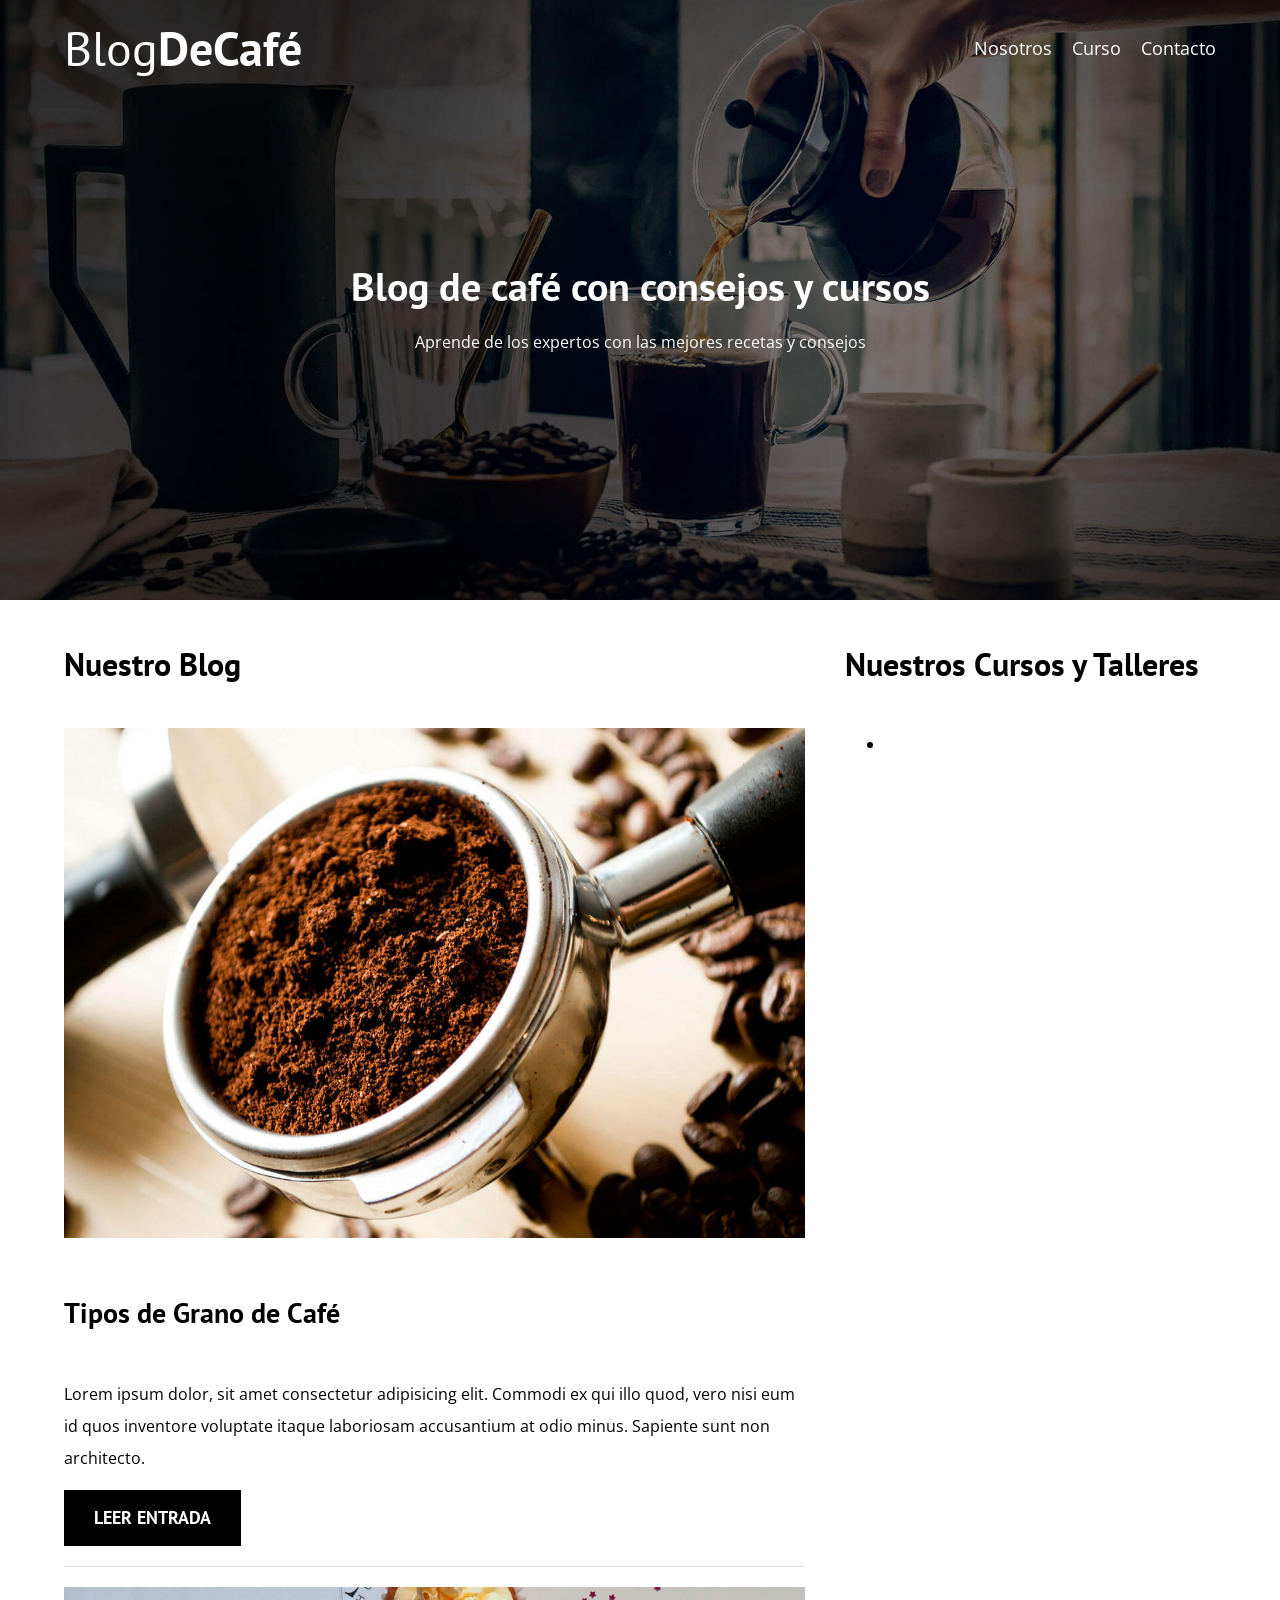
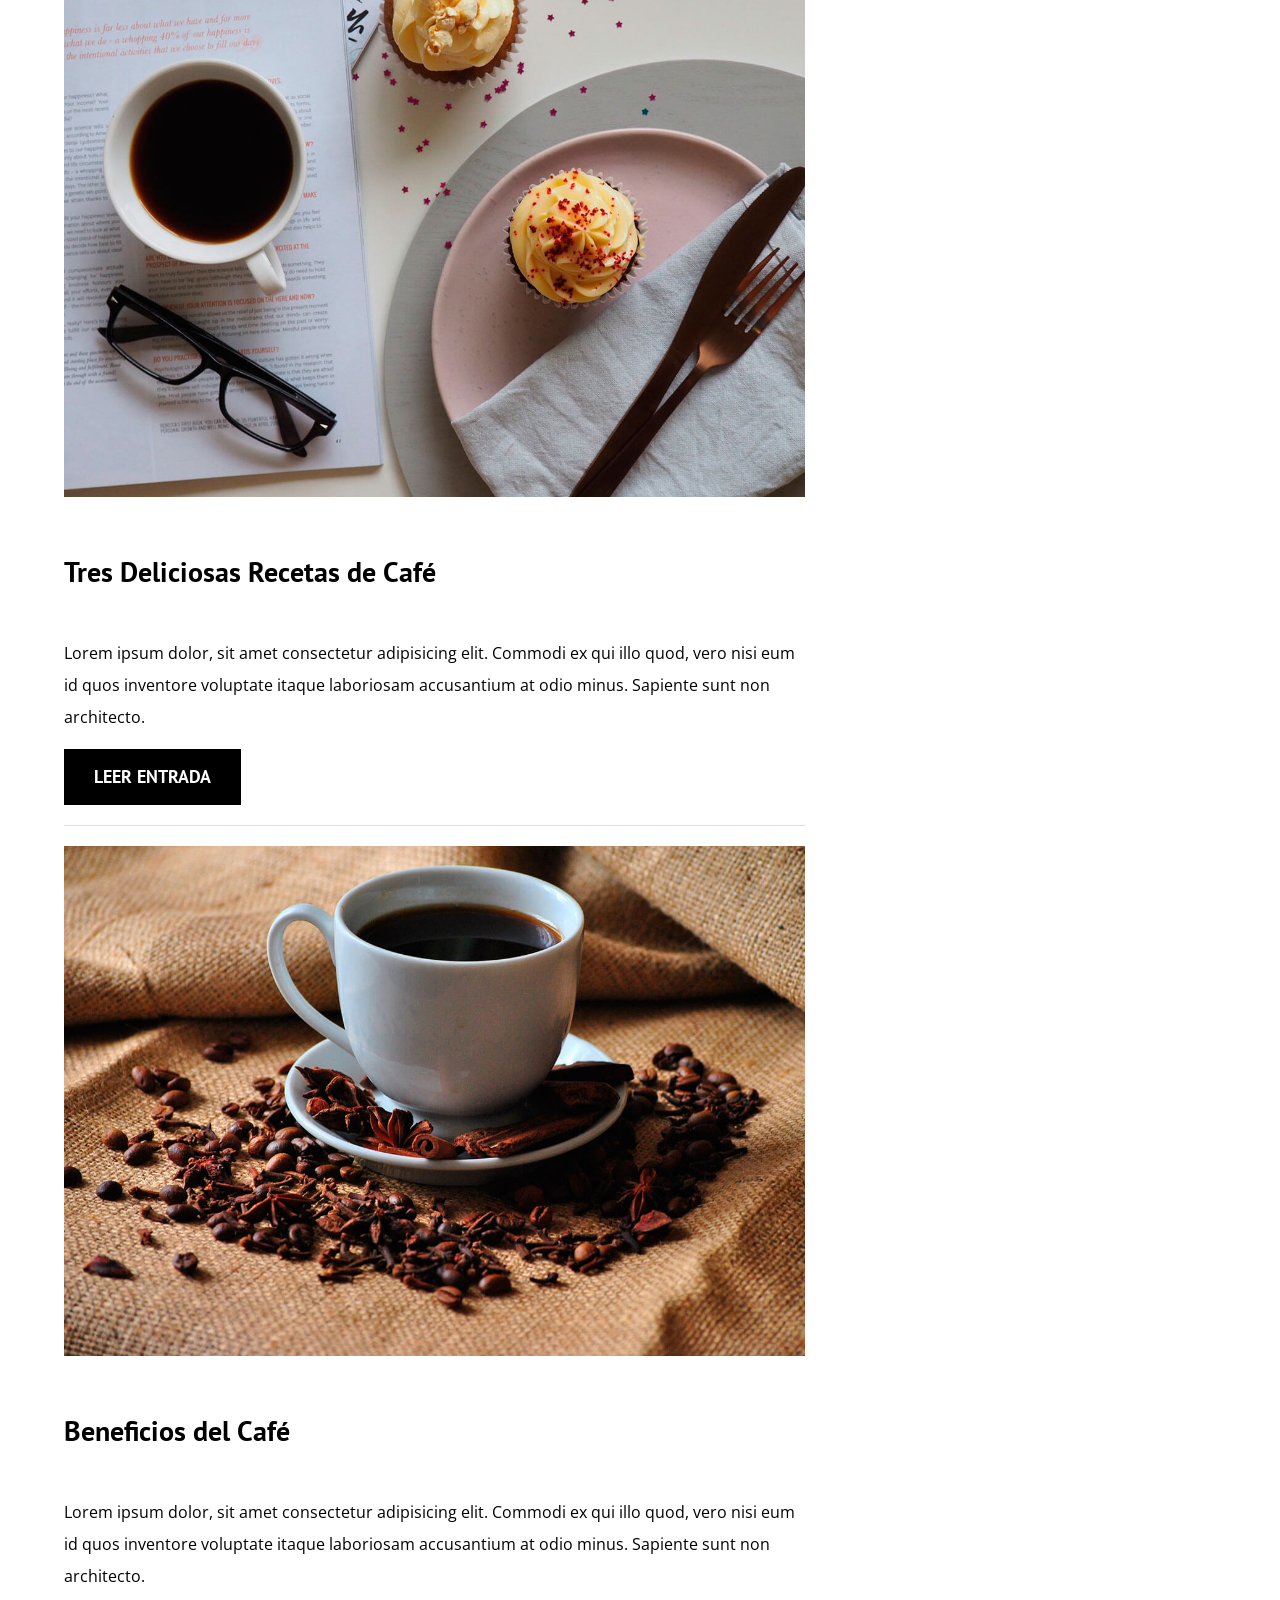
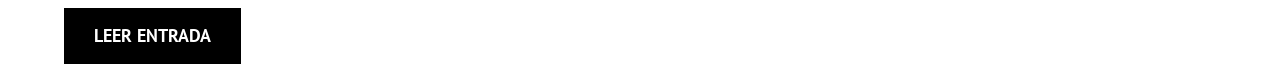
==== blogdecafe/index.html @ ea282d3c "4/11/2026 Primer commit: Proyectos inciales del curso Desarrollo Web" ====
<!DOCTYPE html>
<html lang="en">
<head>
    <meta charset="UTF-8">
    <meta name="viewport" content="width=device-width, initial-scale=1.0">
    <link rel="stylesheet" href="css/normalize.css">
    <link rel="stylesheet" href="css/style.css">
    <link rel="preconnect" href="https://fonts.googleapis.com">
    <link rel="preconnect" href="https://fonts.gstatic.com" crossorigin>
    <link href="https://fonts.googleapis.com/css2?family=Open+Sans:ital,wght@0,300..800;1,300..800&family=PT+Sans:ital,wght@0,400;0,700;1,400;1,700&display=swap" rel="stylesheet">
    <title>Blog de Café</title>
</head>
<body>

    <header class="header">

        <div class="contenedor">
            <div class="barra">
                <a href="index.html" class="logo">
                    <h1 class="logo__nombre no-margin centrar-texto">Blog<span class="logo__bold">DeCafé</span></h1>
                </a>
                
                <nav class="navegacion">
                    <a href="nostros.html" class="navegacion__enlace">Nosotros</a>
                    <a href="cursos.html" class="navegacion__enlace">Curso</a>
                    <a href="contacto.html" class="navegacion__enlace">Contacto</a>
                </nav>
            </div>

        </div>

        <div class="header_texto">
            <h2 class="no-margin">Blog de café con consejos y cursos</h2>
            <p class="no-margin">Aprende de los expertos con las mejores recetas y consejos </p>
        </div>
    </header>

    <div class="contenedor contenido-principal">
        <main class="blog">
            <h3>Nuestro Blog</h3>
            
            <article class="entrada">
                <div class="entrada__imagen">
                    <img src="img/blog1.jpg" alt="entrada1">
                </div>

                <div class="entrada__contenido">
                    <h4>Tipos de Grano de Café</h4>
                    <p>Lorem ipsum dolor, sit amet consectetur adipisicing elit. Commodi ex qui illo quod, vero nisi eum id quos inventore voluptate itaque laboriosam accusantium at odio minus. Sapiente sunt non architecto.</p>
                    <a href="entrada.html" class="boton boton--primario">Leer Entrada</a>
                </div>
            </article>
            
            <article class="entrada">
                <div class="entrada__imagen">
                    <img src="img/blog2.jpg" alt="entrada1">
                </div>

                <div class="entrada__contenido">
                    <h4>Tres Deliciosas Recetas de Café</h4>
                    <p>Lorem ipsum dolor, sit amet consectetur adipisicing elit. Commodi ex qui illo quod, vero nisi eum id quos inventore voluptate itaque laboriosam accusantium at odio minus. Sapiente sunt non architecto.</p>
                    <a href="entrada.html" class="boton boton--primario">Leer Entrada</a>
                </div>
            </article>
            
            <article class="entrada">
                <div class="entrada__imagen">
                    <img src="img/blog3.jpg" alt="entrada1">
                </div>

                <div class="entrada__contenido">
                    <h4>Beneficios del Café</h4>
                    <p>Lorem ipsum dolor, sit amet consectetur adipisicing elit. Commodi ex qui illo quod, vero nisi eum id quos inventore voluptate itaque laboriosam accusantium at odio minus. Sapiente sunt non architecto.</p>
                    <a href="entrada.html" class="boton boton--primario">Leer Entrada</a>
                </div>
            </article>
        </main>
        <aside class="sidebar">
            <h3>Nuestros Cursos y Talleres</h3>

            <ul class="cursos">
                <li class="widget-curso"></li>
            </ul>
        </aside>
    </div>
    
</body>
</html>
---- blogdecafe/css/style.css ----
/****** VARIABLES **********/
:root{
    --fuenteHeading: 'PT Sans', sans-serif;
    --fuenteParrafos: 'Open Sans', sans-serif;

    --primario: #784D3C;
    --gris: #e1e1e1;
    --blanco: #FFF;
    --negro: #000;
}
html{
    box-sizing: border-box;
    font-size: 62.5%; /* 1 rem = 10 px*/
}
*, *:before, *:after{
    box-sizing: inherit;
}
body{
   font-family: var(--fuenteParrafos);
   font-size: 1.6rem; 
   line-height: 2;
}

/****** Globales ********/
.contenedor{
    max-width: 120rem;
    width: 90%;
    margin: 0 auto;
}
a{
    text-decoration: none;
}
h1,h2,h3,h4{
    font-family: var(--fuenteHeading);
}
h1{
    font-size: 4.8rem;
}
h2{
    font-size: 4rem;
}
h3{
    font-size: 3.2rem;
}
h4{
    font-size: 2.8rem;
}
img{
    max-width: 100%;
}

/*** Utilidades ****/
.no-margin{
    margin: 0;
}

.no-padding{
    padding: 0;
}
.centrar-texto{
    text-align: center;
}

/** Header **/
.header{
    background-image: url(../img/banner.jpg);
    height: 60rem;
    background-size: cover;
    background-repeat: no-repeat;
    background-position: center center;
}

.header_texto{
    text-align: center;
    color: var(--blanco);
    margin-top: 5rem;
}

@media(min-width:768px){
    .header_texto{
        margin-top: 15rem;
    }
}

@media(min-width:768px){

    .barra{
        display: flex;
        justify-content: space-between;
        align-items: center;
    }
}

.logo{
    color: var(--blanco);
}
.logo__nombre{
    font-weight: 400;
}
.logo__bold{
    font-weight: 700;
}

@media(min-width:768px){
    .navegacion{
        display: flex;
        gap: 2rem;
    }
}

.navegacion__enlace{
    display: block;
    text-align: center;
    font-size: 1.8rem;
    color: var(--blanco);
}

@media(min-width:768px){
    .contenido-principal{
        display: grid;
        grid-template-columns: 2fr 1fr;
        gap: 4rem;
    }
}

.entrada{
    border-bottom: 1px solid var(--gris);
    margin-bottom: 2rem;
}

.entrada:last-of-type{
    border: none;
    margin-bottom: 0;
}

.boton{
    display: block;
    font-family: var(--fuenteHeading);
    color: var(--blanco);
    text-align: center;
    padding: 1rem 3rem;
    font-size: 1.8rem;
    text-transform: uppercase;
    font-weight: 700;
    margin-bottom: 2rem;
}

@media(min-width:768px){
    .boton{
        display: inline-block;
    }
}

.boton--primario{
    background-color: var(--negro);
    
}
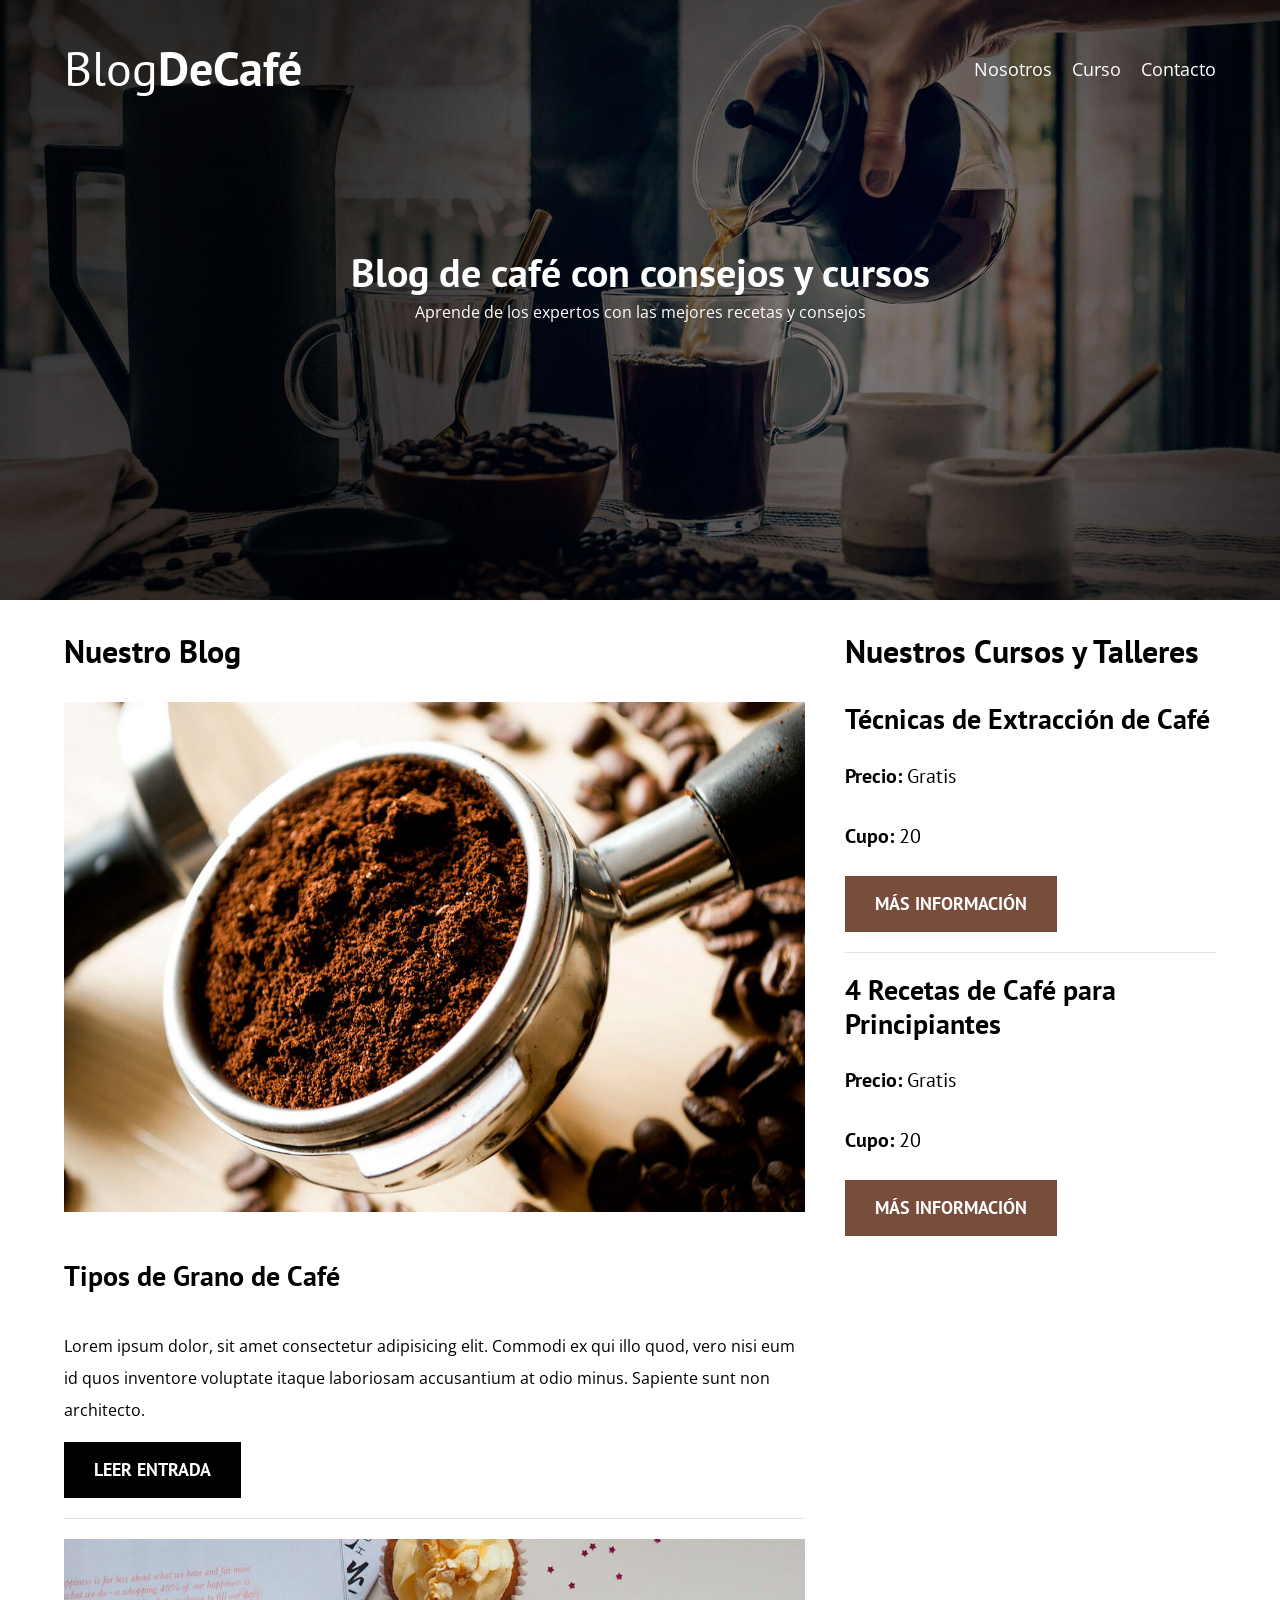
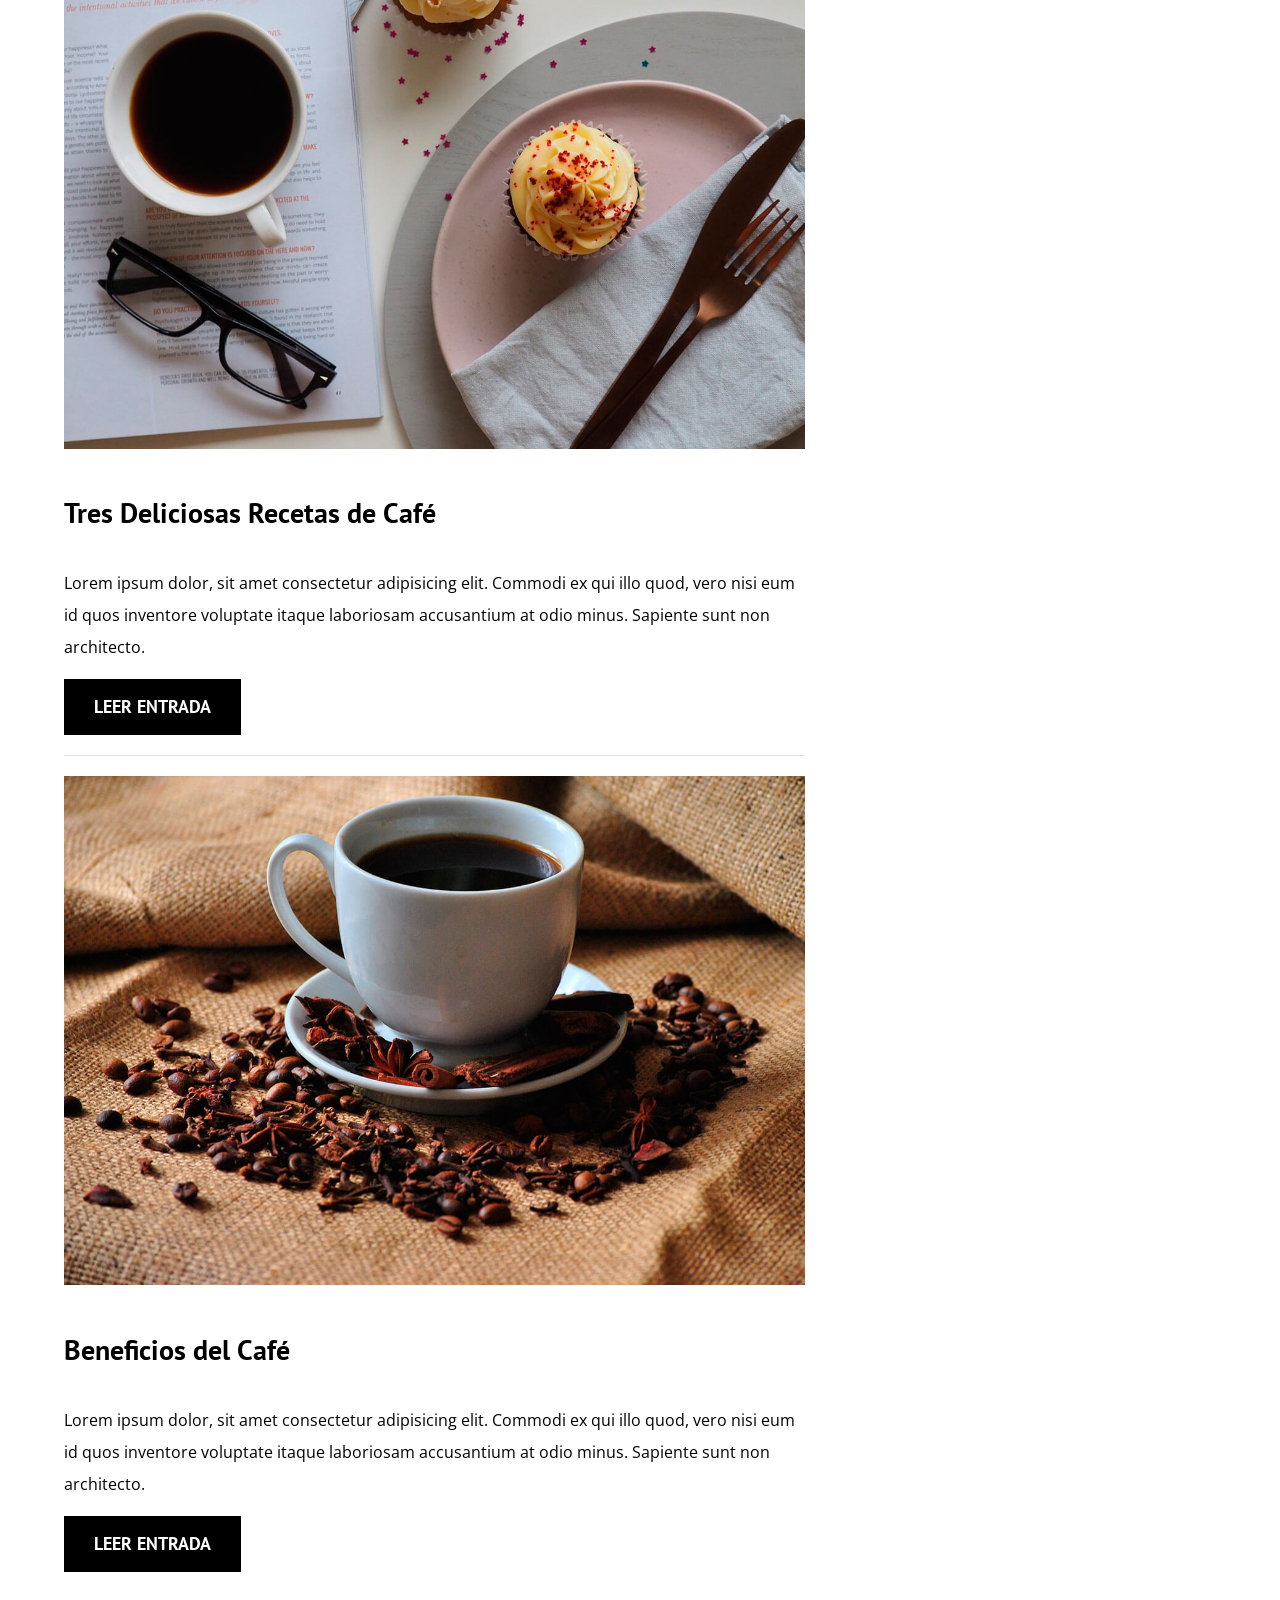
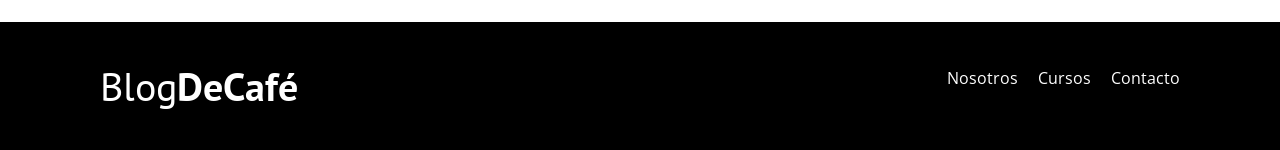
==== commit e11f43fb: "10-11-226: se agrega paginas de cursos, nosotros, entradas, se agrega estilos css" ====
--- a/blogdecafe/index.html
+++ b/blogdecafe/index.html
@@ -21,7 +21,7 @@
                 </a>
                 
                 <nav class="navegacion">
-                    <a href="nostros.html" class="navegacion__enlace">Nosotros</a>
+                    <a href="nosotros.html" class="navegacion__enlace">Nosotros</a>
                     <a href="cursos.html" class="navegacion__enlace">Curso</a>
                     <a href="contacto.html" class="navegacion__enlace">Contacto</a>
                 </nav>
@@ -78,11 +78,49 @@
         <aside class="sidebar">
             <h3>Nuestros Cursos y Talleres</h3>
 
-            <ul class="cursos">
-                <li class="widget-curso"></li>
+            <ul class="cursos no-padding">
+                <li class="widget-curso">
+                    <h4 class="no-margin">Técnicas de Extracción de Café</h4>
+                    <p class="widget-curso__label">Precio:
+                        <span class="widget-curso__info">Gratis</span>
+                    </p>
+                    <p class="widget-curso__label">Cupo:
+                        <span class="widget-curso__info">20</span>
+                    </p>
+                    <a href="entrada.html" class="boton boton--secundario">Más Información</a>
+                </li>
+
+                <li class="widget-curso">
+                    <h4 class="no-margin">4 Recetas de Café para Principiantes</h4>
+                    <p class="widget-curso__label">Precio:
+                        <span class="widget-curso__info">Gratis</span>
+                    </p>
+                    <p class="widget-curso__label">Cupo:
+                        <span class="widget-curso__info">20</span>
+                    </p>
+                    <a href="entrada.html" class="boton boton--secundario">Más Información</a>
+                </li>
             </ul>
         </aside>
     </div>
+
+    <footer class="footer">
+        <div class="contenedor">
+            <div class="barra-footer">
+                
+                    <a href="index.html" class="logo-footer">
+                        <h2 class="logo-footer__nombre no-margin centrar-texto">Blog<span class="logo-footer__bold">DeCafé</span></h2>
+                    </a>
+                
+
+                <div class="navegacion-footer">
+                    <a href="nosotros.html" class="navegacion-footer__enlace">Nosotros</a>
+                    <a href="cursos.html" class="navegacion-footer__enlace">Cursos</a>
+                    <a href="contacto.html" class="navegacion-footer__enlace">Contacto</a>
+                </div>
+            </div>
+        </div>
+    </footer>
     
 </body>
 </html>
--- a/blogdecafe/css/style.css
+++ b/blogdecafe/css/style.css
@@ -32,6 +32,7 @@
 }
 h1,h2,h3,h4{
     font-family: var(--fuenteHeading);
+    line-height: 1.2;
 }
 h1{
     font-size: 4.8rem;
@@ -88,6 +89,7 @@
         display: flex;
         justify-content: space-between;
         align-items: center;
+        padding-top: 4rem;
     }
 }
 
@@ -156,5 +158,121 @@
     
 }
 
-
-
+.boton--secundario{
+    background-color: var(--primario);
+}
+
+.cursos{
+    list-style: none;
+}
+
+.widget-curso{
+    border-bottom: 1px solid var(--gris);
+    margin-bottom: 2rem;
+}
+
+.widget-curso:last-of-type{
+    border-bottom: 0;
+    margin-bottom: 0;
+}
+
+.widget-curso__label{
+    font-family: var(--fuenteHeading);
+    font-weight: 700;
+}
+
+.widget-curso__info{
+    font-weight: 400;
+}
+
+.widget-curso__label,
+.widget-curso__info{
+    font-size: 2rem;
+}
+
+/** FOOTER **/
+.footer{
+    background-color: var(--negro);
+    padding: 4rem;
+    margin-top: 3rem;
+}
+
+.logo-footer{
+    color: var(--blanco);
+}
+
+.logo-footer__nombre{
+    font-weight: normal;
+}
+
+.logo-footer__bold{
+    font-weight: 700;
+}
+
+.navegacion-footer__enlace{
+    display: block;
+    text-align: center;
+    color: var(--blanco);
+    font-size: 1.6rem;
+}
+
+@media(min-width:768px){
+    .barra-footer{
+        display: flex;
+        justify-content: space-between;
+    }
+
+    .navegacion-footer{
+        display: flex;
+        gap: 2rem;
+    }
+
+}
+
+/** Sobre Nosotros **/
+@media(min-width:768px){
+
+    .sobre-nosotros{
+        display: grid;
+        grid-template-columns: repeat(2, 1fr);
+        column-gap: 2rem;
+    }
+}
+
+/** Cursos **/
+
+.curso{
+    padding: 3rem 0;
+    border-bottom: 1px solid var(--gris);
+}
+
+@media(min-width:768px){
+    .curso{
+        display: grid;
+        grid-template-columns: 1fr 2fr;
+        column-gap: 2rem;
+    }
+}
+
+.curso:last-of-type{
+    
+    border-bottom: 0;
+}
+
+.curso__label{
+    font-family: var(--fuenteHeading);
+    font-weight: 700;
+}
+
+.curso__info{
+    font-weight: 400;
+}
+
+.curso__label,
+.curso__info{
+    font-size: 2rem;
+}
+
+/** Blog **/
+
+
